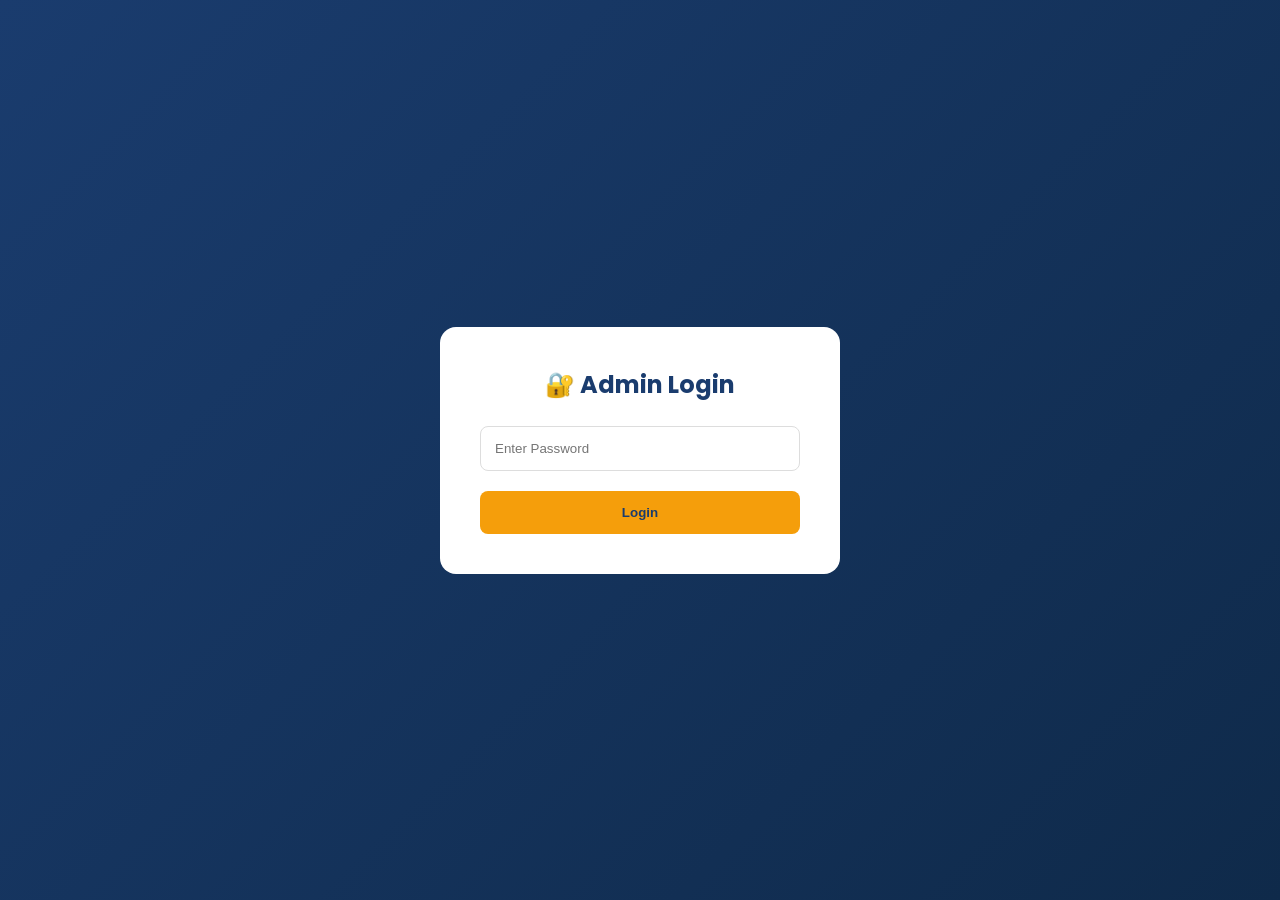
==== backend/templates/admin.html @ 284197f6 "MTechify Labs - Initial Deploy" ====
<!-- backend/templates/admin.html -->
<!DOCTYPE html>
<html lang="en">
<head>
    <meta charset="UTF-8">
    <meta name="viewport" content="width=device-width, initial-scale=1.0">
    <title>MTechify  Admin Dashboard</title>
    <link href="https://fonts.googleapis.com/css2?family=Poppins:wght@300;400;500;600;700&display=swap" rel="stylesheet">
    <style>
        * { margin: 0; padding: 0; box-sizing: border-box; }
        body { font-family: 'Poppins', sans-serif; background: #f5f7fb; }
        .login-container { min-height: 100vh; display: flex; align-items: center; justify-content: center; background: linear-gradient(135deg, #1A3C6E, #0F2A4A); }
        .login-box { background: white; border-radius: 16px; padding: 40px; width: 100%; max-width: 400px; }
        .login-box h2 { color: #1A3C6E; margin-bottom: 24px; text-align: center; }
        .login-box input { width: 100%; padding: 14px; margin-bottom: 20px; border: 1px solid #ddd; border-radius: 8px; }
        .login-box button { width: 100%; padding: 14px; background: #F59E0B; color: #1A3C6E; border: none; border-radius: 8px; font-weight: 600; cursor: pointer; }
        .dashboard { display: none; }
        .dashboard-header { background: #1A3C6E; color: white; padding: 20px 30px; display: flex; justify-content: space-between; align-items: center; flex-wrap: wrap; }
        .stats-grid { display: grid; grid-template-columns: repeat(auto-fit, minmax(180px, 1fr)); gap: 20px; padding: 30px; }
        .stat-card { background: white; border-radius: 12px; padding: 20px; box-shadow: 0 2px 10px rgba(0,0,0,0.1); }
        .stat-card h3 { font-size: 14px; color: #666; margin-bottom: 10px; }
        .stat-card .number { font-size: 32px; font-weight: 700; color: #1A3C6E; }
        .section { background: white; margin: 20px 30px; border-radius: 12px; padding: 20px; overflow-x: auto; }
        .section h2 { color: #1A3C6E; margin-bottom: 20px; font-size: 20px; }
        table { width: 100%; border-collapse: collapse; min-width: 500px; }
        th, td { padding: 12px; text-align: left; border-bottom: 1px solid #eee; }
        th { background: #f8f9fa; font-weight: 600; }
        .badge { padding: 4px 8px; border-radius: 20px; font-size: 12px; }
        .badge-pending { background: #ffc107; color: #333; }
        .badge-approved { background: #28a745; color: white; }
        .btn-approve { background: #28a745; color: white; border: none; padding: 5px 12px; border-radius: 4px; cursor: pointer; }
        .logout-btn { background: #dc3545; color: white; border: none; padding: 8px 20px; border-radius: 8px; cursor: pointer; }
        .refresh-btn { background: #17a2b8; color: white; border: none; padding: 8px 20px; border-radius: 8px; cursor: pointer; margin-right: 10px; }
        @media (max-width: 768px) { .stats-grid { padding: 15px; } .section { margin: 15px; padding: 15px; } th, td { font-size: 12px; padding: 8px; } }
    </style>
</head>
<body>

<div id="loginPage" class="login-container">
    <div class="login-box">
        <h2>🔐 Admin Login</h2>
        <input type="password" id="adminPassword" placeholder="Enter Password">
        <button onclick="login()">Login</button>
    </div>
</div>

<div id="dashboard" class="dashboard">
    <div class="dashboard-header">
        <h1>📊 MTechify Labs Dashboard</h1>
        <div>
            <button class="refresh-btn" onclick="loadDashboard()">🔄 Refresh</button>
            <button class="logout-btn" onclick="logout()">Logout</button>
        </div>
    </div>
    
    <div class="stats-grid" id="statsGrid"></div>
    
    <div class="section">
        <h2>📞 Contact Form Submissions</h2>
        <div id="contactsTable"></div>
    </div>
    
    <div class="section">
        <h2>⭐ Client Reviews</h2>
        <div id="reviewsTable"></div>
    </div>
    
    <div class="section">
        <h2>💼 Job Candidates</h2>
        <div id="candidatesTable"></div>
    </div>
    
    <div class="section">
        <h2>👥 Recent Visitors</h2>
        <div id="visitorsTable"></div>
    </div>
</div>

<script>
    const API_URL = 'http://localhost:8001';
    
    function login() {
        const pwd = document.getElementById('adminPassword').value;
        if (pwd === 'mtechify2026') {
            localStorage.setItem('admin_auth', 'logged_in');
            document.getElementById('loginPage').style.display = 'none';
            document.getElementById('dashboard').style.display = 'block';
            loadDashboard();
        } else {
            alert('Wrong password!');
        }
    }
    
    function logout() {
        localStorage.removeItem('admin_auth');
        document.getElementById('loginPage').style.display = 'flex';
        document.getElementById('dashboard').style.display = 'none';
    }
    
    async function loadDashboard() {
        try {
            const response = await fetch(`${API_URL}/api/admin/data?password=mtechify2026`);
            const data = await response.json();
            
            // Stats Cards
            document.getElementById('statsGrid').innerHTML = `
                <div class="stat-card"><h3>📞 Total Contacts</h3><div class="number">${data.stats?.total_contacts || 0}</div></div>
                <div class="stat-card"><h3>⭐ Total Reviews</h3><div class="number">${data.stats?.total_reviews || 0}</div></div>
                <div class="stat-card"><h3>⏳ Pending Reviews</h3><div class="number">${data.stats?.pending_reviews || 0}</div></div>
                <div class="stat-card"><h3>✅ Approved Reviews</h3><div class="number">${data.stats?.approved_reviews || 0}</div></div>
                <div class="stat-card"><h3>💼 Job Candidates</h3><div class="number">${data.stats?.total_candidates || 0}</div></div>
                <div class="stat-card"><h3>👥 Total Visitors</h3><div class="number">${data.stats?.total_visitors || 0}</div></div>
            `;
            
            // Contacts Table
            if (data.contacts && data.contacts.length) {
                document.getElementById('contactsTable').innerHTML = `
                    <table><thead><tr><th>ID</th><th>Name</th><th>Email</th><th>Phone</th><th>Service</th><th>Message</th><th>Date</th></tr></thead>
                    <tbody>${data.contacts.map(c => `<tr><td>${c.id}</td><td>${c.name}</td><td>${c.email}</td><td>${c.phone}</td><td>${c.service}</td><td>${(c.message || '').substring(0, 50)}...</td><td>${(c.created_at || '').split(' ')[0]}</td></tr>`).join('')}</tbody></table>
                `;
            } else {
                document.getElementById('contactsTable').innerHTML = '<p>No contacts yet.</p>';
            }
            
            // Reviews Table
            if (data.reviews && data.reviews.length) {
                document.getElementById('reviewsTable').innerHTML = `
                    <table><thead><tr><th>ID</th><th>Client</th><th>Rating</th><th>Review</th><th>Status</th><th>Action</th></tr></thead>
                    <tbody>${data.reviews.map(r => `
                        <tr>
                            <td>${r.id}</td><td>${r.client_name}</td><td>${'⭐'.repeat(r.rating)}</td>
                            <td>${(r.review_text || '').substring(0, 80)}...</td>
                            <td><span class="badge ${r.status === 'approved' ? 'badge-approved' : 'badge-pending'}">${r.status}</span></td>
                            <td>${r.status !== 'approved' ? `<button class="btn-approve" onclick="approveReview(${r.id})">Approve</button>` : '✓'}</td>
                        </tr>
                    `).join('')}</tbody></table>
                `;
            } else {
                document.getElementById('reviewsTable').innerHTML = '<p>No reviews yet.</p>';
            }
            
            // Candidates Table
            if (data.candidates && data.candidates.length) {
                document.getElementById('candidatesTable').innerHTML = `
                    <table><thead><tr><th>ID</th><th>Name</th><th>Expertise</th><th>WhatsApp</th><th>Experience</th><th>Status</th></tr></thead>
                    <tbody>${data.candidates.map(c => `<tr><td>${c.id}</td><td>${c.name}</td><td>${c.expertise}</td><td>${c.whatsapp}</td><td>${c.experience || 'N/A'}</td><td>${c.status}</td></tr>`).join('')}</tbody></table>
                `;
            } else {
                document.getElementById('candidatesTable').innerHTML = '<p>No candidates yet.</p>';
            }
            
            // Visitors Table
            if (data.visitors && data.visitors.length) {
                document.getElementById('visitorsTable').innerHTML = `
                    <table><thead><tr><th>IP</th><th>Page</th><th>Device</th><th>Time</th></tr></thead>
                    <tbody>${data.visitors.map(v => `<tr><td>${v.ip}</td><td>${v.page}</td><td>${v.device}</td><td>${v.time}</td></tr>`).slice(0, 20).join('')}</tbody></table>
                `;
            } else {
                document.getElementById('visitorsTable').innerHTML = '<p>No visitors tracked yet.</p>';
            }
        } catch (err) {
            console.error('Error:', err);
            document.getElementById('statsGrid').innerHTML = '<div class="stat-card"><h3>Error loading data</h3><div class="number">!</div></div>';
        }
    }
    
    async function approveReview(id) {
        try {
            const response = await fetch(`${API_URL}/api/admin/approve-review/${id}?password=mtechify2026`);
            if (response.ok) {
                alert('Review approved!');
                loadDashboard();
            } else {
                alert('Error approving review');
            }
        } catch (err) {
            alert('Error: ' + err.message);
        }
    }
    
    // Auto-check login
    if (localStorage.getItem('admin_auth') === 'logged_in') {
        document.getElementById('loginPage').style.display = 'none';
        document.getElementById('dashboard').style.display = 'block';
        loadDashboard();
    }
</script>
</body>
</html>
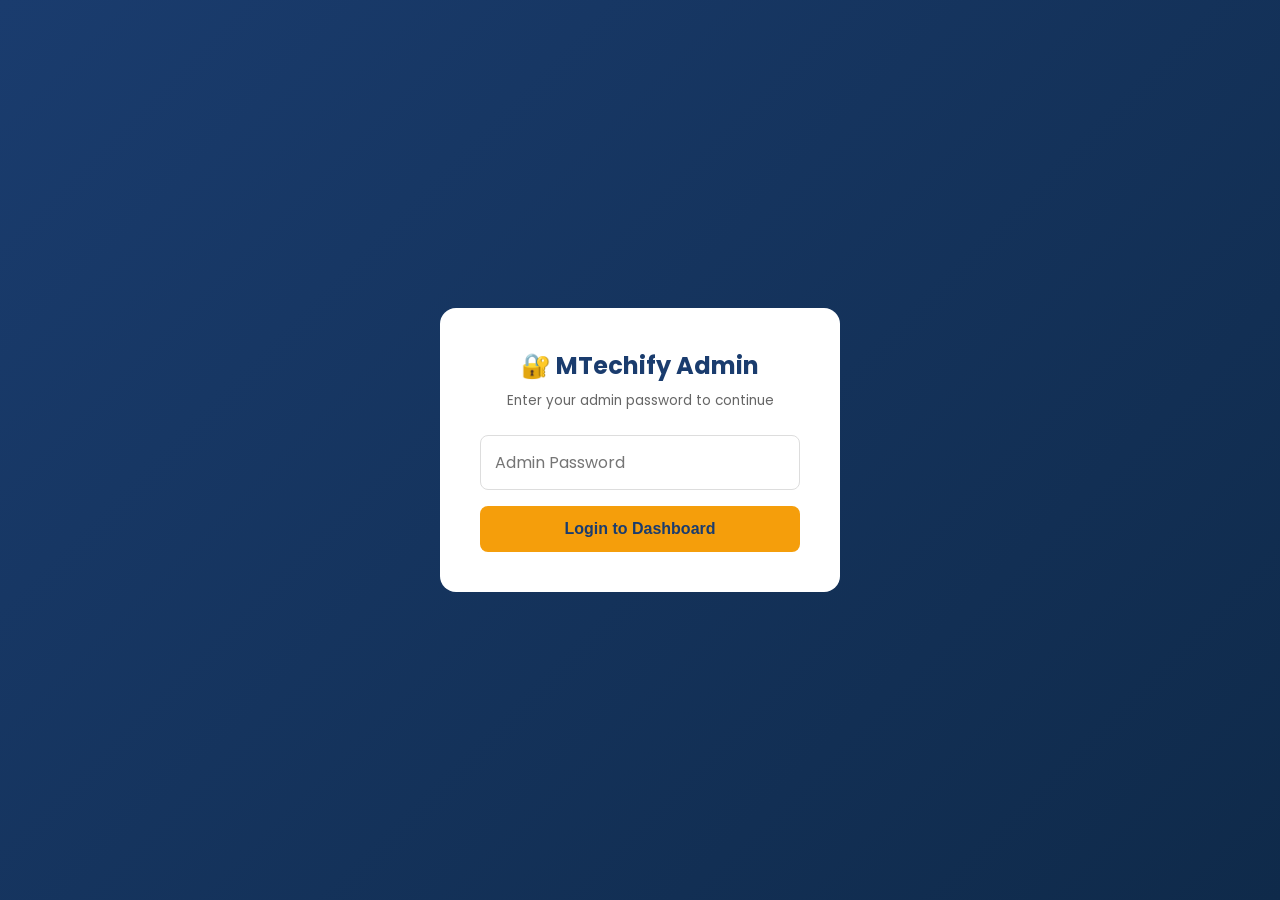
==== commit 7e142e40: "feat: dynamic services pricing admin panel complete" ====
--- a/backend/templates/admin.html
+++ b/backend/templates/admin.html
@@ -1,189 +1,532 @@
+<!-- backend/templates/admin.html -->
 <!-- backend/templates/admin.html -->
 <!DOCTYPE html>
 <html lang="en">
 <head>
     <meta charset="UTF-8">
     <meta name="viewport" content="width=device-width, initial-scale=1.0">
-    <title>MTechify  Admin Dashboard</title>
+    <title>MTechify Admin Dashboard</title>
     <link href="https://fonts.googleapis.com/css2?family=Poppins:wght@300;400;500;600;700&display=swap" rel="stylesheet">
     <style>
         * { margin: 0; padding: 0; box-sizing: border-box; }
         body { font-family: 'Poppins', sans-serif; background: #f5f7fb; }
         .login-container { min-height: 100vh; display: flex; align-items: center; justify-content: center; background: linear-gradient(135deg, #1A3C6E, #0F2A4A); }
-        .login-box { background: white; border-radius: 16px; padding: 40px; width: 100%; max-width: 400px; }
-        .login-box h2 { color: #1A3C6E; margin-bottom: 24px; text-align: center; }
-        .login-box input { width: 100%; padding: 14px; margin-bottom: 20px; border: 1px solid #ddd; border-radius: 8px; }
-        .login-box button { width: 100%; padding: 14px; background: #F59E0B; color: #1A3C6E; border: none; border-radius: 8px; font-weight: 600; cursor: pointer; }
+        .login-box { background: white; border-radius: 16px; padding: 40px; width: 100%; max-width: 400px; text-align: center; }
+        .login-box h2 { color: #1A3C6E; margin-bottom: 8px; }
+        .login-box p { color: #666; font-size: 0.85rem; margin-bottom: 24px; }
+        .login-box input { width: 100%; padding: 14px; margin-bottom: 16px; border: 1px solid #ddd; border-radius: 8px; font-family: inherit; font-size: 1rem; }
+        .login-box button { width: 100%; padding: 14px; background: #F59E0B; color: #1A3C6E; border: none; border-radius: 8px; font-weight: 700; cursor: pointer; font-size: 1rem; }
         .dashboard { display: none; }
-        .dashboard-header { background: #1A3C6E; color: white; padding: 20px 30px; display: flex; justify-content: space-between; align-items: center; flex-wrap: wrap; }
-        .stats-grid { display: grid; grid-template-columns: repeat(auto-fit, minmax(180px, 1fr)); gap: 20px; padding: 30px; }
-        .stat-card { background: white; border-radius: 12px; padding: 20px; box-shadow: 0 2px 10px rgba(0,0,0,0.1); }
-        .stat-card h3 { font-size: 14px; color: #666; margin-bottom: 10px; }
-        .stat-card .number { font-size: 32px; font-weight: 700; color: #1A3C6E; }
-        .section { background: white; margin: 20px 30px; border-radius: 12px; padding: 20px; overflow-x: auto; }
-        .section h2 { color: #1A3C6E; margin-bottom: 20px; font-size: 20px; }
-        table { width: 100%; border-collapse: collapse; min-width: 500px; }
-        th, td { padding: 12px; text-align: left; border-bottom: 1px solid #eee; }
-        th { background: #f8f9fa; font-weight: 600; }
-        .badge { padding: 4px 8px; border-radius: 20px; font-size: 12px; }
-        .badge-pending { background: #ffc107; color: #333; }
-        .badge-approved { background: #28a745; color: white; }
-        .btn-approve { background: #28a745; color: white; border: none; padding: 5px 12px; border-radius: 4px; cursor: pointer; }
-        .logout-btn { background: #dc3545; color: white; border: none; padding: 8px 20px; border-radius: 8px; cursor: pointer; }
-        .refresh-btn { background: #17a2b8; color: white; border: none; padding: 8px 20px; border-radius: 8px; cursor: pointer; margin-right: 10px; }
-        @media (max-width: 768px) { .stats-grid { padding: 15px; } .section { margin: 15px; padding: 15px; } th, td { font-size: 12px; padding: 8px; } }
+        .dashboard-header { background: #1A3C6E; color: white; padding: 16px 28px; display: flex; justify-content: space-between; align-items: center; flex-wrap: wrap; gap: 12px; }
+        .dashboard-header h1 { font-size: 1.2rem; }
+        .header-btns { display: flex; gap: 10px; }
+        .btn-refresh { background: #17a2b8; color: white; border: none; padding: 8px 16px; border-radius: 8px; cursor: pointer; font-size: 0.85rem; }
+        .btn-logout { background: #dc3545; color: white; border: none; padding: 8px 16px; border-radius: 8px; cursor: pointer; font-size: 0.85rem; }
+        .tabs { display: flex; background: white; border-bottom: 2px solid #e5e7eb; padding: 0 28px; overflow-x: auto; }
+        .tab-btn { padding: 14px 20px; border: none; background: none; cursor: pointer; font-family: inherit; font-size: 0.9rem; font-weight: 500; color: #6B7280; border-bottom: 3px solid transparent; margin-bottom: -2px; white-space: nowrap; transition: all 0.2s; }
+        .tab-btn.active { color: #1A3C6E; border-bottom-color: #F59E0B; font-weight: 600; }
+        .tab-content { display: none; }
+        .tab-content.active { display: block; }
+        .stats-grid { display: grid; grid-template-columns: repeat(auto-fit, minmax(160px, 1fr)); gap: 16px; padding: 24px 28px; }
+        .stat-card { background: white; border-radius: 12px; padding: 18px; box-shadow: 0 2px 8px rgba(0,0,0,0.08); border-left: 4px solid #F59E0B; }
+        .stat-card h3 { font-size: 0.78rem; color: #666; margin-bottom: 8px; }
+        .stat-card .number { font-size: 2rem; font-weight: 700; color: #1A3C6E; }
+        .section { background: white; margin: 20px 28px; border-radius: 12px; padding: 22px; overflow-x: auto; box-shadow: 0 2px 8px rgba(0,0,0,0.06); }
+        .section-header { display: flex; justify-content: space-between; align-items: center; margin-bottom: 18px; flex-wrap: wrap; gap: 10px; }
+        .section h2 { color: #1A3C6E; font-size: 1.1rem; }
+        table { width: 100%; border-collapse: collapse; min-width: 480px; }
+        th, td { padding: 11px 12px; text-align: left; border-bottom: 1px solid #f0f0f0; font-size: 0.88rem; }
+        th { background: #f8f9fa; font-weight: 600; color: #374151; }
+        tr:hover td { background: #fafafa; }
+        .badge { padding: 4px 10px; border-radius: 20px; font-size: 0.75rem; font-weight: 600; }
+        .badge-active { background: #d1fae5; color: #065f46; }
+        .badge-soon { background: #f3f4f6; color: #6B7280; }
+        .badge-pending { background: #fef3c7; color: #92400e; }
+        .badge-approved { background: #d1fae5; color: #065f46; }
+        .badge-permanent { background: #dbeafe; color: #1e40af; font-size: 0.7rem; }
+        .btn-sm { padding: 5px 12px; border-radius: 6px; border: none; cursor: pointer; font-size: 0.8rem; font-weight: 600; }
+        .btn-toggle-active { background: #fef3c7; color: #92400e; }
+        .btn-toggle-soon { background: #d1fae5; color: #065f46; }
+        .btn-approve { background: #28a745; color: white; }
+        .btn-edit { background: #F59E0B; color: #1A3C6E; }
+        .btn-delete { background: #fee2e2; color: #dc2626; }
+        .btn-add { background: #1A3C6E; color: white; padding: 9px 18px; border-radius: 8px; border: none; cursor: pointer; font-weight: 600; font-size: 0.88rem; }
+        .btn-save { background: #F59E0B; color: #1A3C6E; padding: 10px 22px; border-radius: 8px; border: none; cursor: pointer; font-weight: 700; width: 100%; margin-top: 8px; }
+        .modal-overlay { display: none; position: fixed; inset: 0; background: rgba(0,0,0,0.5); z-index: 9999; align-items: center; justify-content: center; padding: 20px; }
+        .modal-overlay.open { display: flex; }
+        .modal { background: white; border-radius: 16px; padding: 28px; width: 100%; max-width: 500px; max-height: 90vh; overflow-y: auto; }
+        .modal h3 { color: #1A3C6E; margin-bottom: 20px; font-size: 1.1rem; }
+        .modal label { display: block; font-size: 0.85rem; font-weight: 600; color: #374151; margin-bottom: 5px; margin-top: 14px; }
+        .modal input, .modal select, .modal textarea { width: 100%; padding: 10px 14px; border: 1px solid #d1d5db; border-radius: 8px; font-family: inherit; font-size: 0.9rem; }
+        .modal textarea { resize: vertical; min-height: 80px; }
+        .modal-btns { display: flex; gap: 10px; margin-top: 20px; }
+        .btn-cancel { background: #f3f4f6; color: #374151; padding: 10px 22px; border-radius: 8px; border: none; cursor: pointer; font-weight: 600; flex: 1; }
+        #adminToast { position: fixed; bottom: 30px; left: 50%; transform: translateX(-50%); padding: 12px 24px; border-radius: 8px; color: white; font-weight: 600; font-size: 0.9rem; z-index: 99999; display: none; box-shadow: 0 4px 16px rgba(0,0,0,0.2); }
+        @media (max-width: 768px) { .stats-grid { padding: 16px; } .section { margin: 14px; padding: 16px; } th, td { font-size: 0.78rem; padding: 8px; } .tabs { padding: 0 14px; } }
     </style>
 </head>
 <body>
 
 <div id="loginPage" class="login-container">
     <div class="login-box">
-        <h2>🔐 Admin Login</h2>
-        <input type="password" id="adminPassword" placeholder="Enter Password">
-        <button onclick="login()">Login</button>
+        <h2>🔐 MTechify Admin</h2>
+        <p>Enter your admin password to continue</p>
+        <input type="password" id="adminPassword" placeholder="Admin Password" onkeydown="if(event.key==='Enter') login()">
+        <button onclick="login()">Login to Dashboard</button>
     </div>
 </div>
 
 <div id="dashboard" class="dashboard">
     <div class="dashboard-header">
-        <h1>📊 MTechify Labs Dashboard</h1>
-        <div>
-            <button class="refresh-btn" onclick="loadDashboard()">🔄 Refresh</button>
-            <button class="logout-btn" onclick="logout()">Logout</button>
-        </div>
-    </div>
-    
-    <div class="stats-grid" id="statsGrid"></div>
-    
-    <div class="section">
-        <h2>📞 Contact Form Submissions</h2>
-        <div id="contactsTable"></div>
-    </div>
-    
-    <div class="section">
-        <h2>⭐ Client Reviews</h2>
-        <div id="reviewsTable"></div>
-    </div>
-    
-    <div class="section">
-        <h2>💼 Job Candidates</h2>
-        <div id="candidatesTable"></div>
-    </div>
-    
-    <div class="section">
-        <h2>👥 Recent Visitors</h2>
-        <div id="visitorsTable"></div>
+        <h1>📊 MTechify Labs — Admin Dashboard</h1>
+        <div class="header-btns">
+            <button class="btn-refresh" onclick="loadAll()">🔄 Refresh</button>
+            <button class="btn-logout" onclick="logout()">Logout</button>
+        </div>
+    </div>
+
+    <div class="tabs">
+        <button class="tab-btn active" onclick="switchTab('overview',this)">📊 Overview</button>
+        <button class="tab-btn" onclick="switchTab('services',this)">⚙️ Services</button>
+        <button class="tab-btn" onclick="switchTab('pricing',this)">💰 Pricing</button>
+        <button class="tab-btn" onclick="switchTab('contacts',this)">📞 Contacts</button>
+        <button class="tab-btn" onclick="switchTab('reviews',this)">⭐ Reviews</button>
+        <button class="tab-btn" onclick="switchTab('candidates',this)">💼 Candidates</button>
+        <button class="tab-btn" onclick="switchTab('visitors',this)">👥 Visitors</button>
+    </div>
+
+    <div id="tab-overview" class="tab-content active">
+        <div class="stats-grid" id="statsGrid"></div>
+        <div class="section">
+            <h2>📋 Welcome</h2>
+            <p style="color:#666;margin-top:8px;font-size:0.9rem;">Use the tabs above to manage services, pricing, contacts, reviews, and more.</p>
+        </div>
+    </div>
+
+    <div id="tab-services" class="tab-content">
+        <div class="section">
+            <div class="section-header">
+                <h2>⚙️ Services Manager</h2>
+                <button class="btn-add" onclick="openModal('modalAddService')">+ Add New Service</button>
+            </div>
+            <p style="color:#666;font-size:0.85rem;margin-bottom:16px;">🔒 Permanent services cannot be deleted. Toggle Active/Coming Soon anytime.</p>
+            <div id="servicesTableWrapper"></div>
+        </div>
+    </div>
+
+    <div id="tab-pricing" class="tab-content">
+        <div class="section">
+            <div class="section-header">
+                <h2>💰 Pricing Manager</h2>
+                <button class="btn-add" onclick="openModal('modalAddPricing')">+ Add Package</button>
+            </div>
+            <div style="margin-bottom:16px;">
+                <label style="font-size:0.85rem;font-weight:600;color:#374151;">Filter: </label>
+                <select id="pricingFilter" onchange="renderPricingTable()" style="margin-left:10px;padding:6px 12px;border:1px solid #ddd;border-radius:6px;font-family:inherit;">
+                    <option value="all">All Services</option>
+                    <option value="graphic_design">Graphic Design</option>
+                    <option value="web_development">Web Development</option>
+                    <option value="erp_software">ERP Software</option>
+                    <option value="social_media">Social Media</option>
+                    <option value="ai_automation">AI Automation</option>
+                    <option value="custom_software">Custom Software</option>
+                </select>
+            </div>
+            <div id="pricingTableWrapper"></div>
+        </div>
+    </div>
+
+    <div id="tab-contacts" class="tab-content">
+        <div class="section">
+            <h2>📞 Contact Submissions</h2>
+            <div id="contactsTable" style="margin-top:16px;"></div>
+        </div>
+    </div>
+
+    <div id="tab-reviews" class="tab-content">
+        <div class="section">
+            <h2>⭐ Client Reviews</h2>
+            <div id="reviewsTable" style="margin-top:16px;"></div>
+        </div>
+    </div>
+
+    <div id="tab-candidates" class="tab-content">
+        <div class="section">
+            <h2>💼 Job Candidates</h2>
+            <div id="candidatesTable" style="margin-top:16px;"></div>
+        </div>
+    </div>
+
+    <div id="tab-visitors" class="tab-content">
+        <div class="section">
+            <h2>👥 Recent Visitors</h2>
+            <div id="visitorsTable" style="margin-top:16px;"></div>
+        </div>
     </div>
 </div>
 
+<!-- ADD SERVICE MODAL -->
+<div id="modalAddService" class="modal-overlay">
+    <div class="modal">
+        <h3>➕ Add New Service</h3>
+        <label>Service Key (unique, no spaces e.g. video_editing)</label>
+        <input type="text" id="newSvcKey" placeholder="e.g. video_editing">
+        <label>Service Name</label>
+        <input type="text" id="newSvcName" placeholder="e.g. Video Editing">
+        <label>Icon (emoji)</label>
+        <input type="text" id="newSvcIcon" placeholder="🎬" maxlength="5">
+        <label>Description</label>
+        <textarea id="newSvcDesc" placeholder="Brief description..."></textarea>
+        <label>Status</label>
+        <select id="newSvcStatus">
+            <option value="coming_soon">Coming Soon</option>
+            <option value="active">Active</option>
+        </select>
+        <div class="modal-btns">
+            <button class="btn-cancel" onclick="closeModal('modalAddService')">Cancel</button>
+            <button class="btn-save" onclick="addService()">Add Service</button>
+        </div>
+    </div>
+</div>
+
+<!-- ADD PRICING MODAL -->
+<div id="modalAddPricing" class="modal-overlay">
+    <div class="modal">
+        <h3>➕ Add Pricing Package</h3>
+        <label>Service</label>
+        <select id="newPkgService">
+            <option value="graphic_design">Graphic Design</option>
+            <option value="web_development">Web Development</option>
+            <option value="erp_software">ERP Software</option>
+            <option value="social_media">Social Media</option>
+            <option value="ai_automation">AI Automation</option>
+            <option value="custom_software">Custom Software</option>
+        </select>
+        <label>Package Name</label>
+        <input type="text" id="newPkgName" placeholder="e.g. Starter Package">
+        <label>Price (PKR)</label>
+        <input type="number" id="newPkgPrice" placeholder="e.g. 2000">
+        <label>Description</label>
+        <input type="text" id="newPkgDesc" placeholder="Short description">
+        <label>Features (one per line)</label>
+        <textarea id="newPkgFeatures" placeholder="Logo Design&#10;Business Card&#10;Letterhead"></textarea>
+        <label>Mark as Popular?</label>
+        <select id="newPkgPopular">
+            <option value="0">No</option>
+            <option value="1">Yes - Show Best Value Badge</option>
+        </select>
+        <div class="modal-btns">
+            <button class="btn-cancel" onclick="closeModal('modalAddPricing')">Cancel</button>
+            <button class="btn-save" onclick="addPricing()">Add Package</button>
+        </div>
+    </div>
+</div>
+
+<!-- EDIT PRICING MODAL -->
+<div id="modalEditPricing" class="modal-overlay">
+    <div class="modal">
+        <h3>✏️ Edit Pricing Package</h3>
+        <input type="hidden" id="editPkgId">
+        <label>Package Name</label>
+        <input type="text" id="editPkgName">
+        <label>Price (PKR)</label>
+        <input type="number" id="editPkgPrice">
+        <label>Description</label>
+        <input type="text" id="editPkgDesc">
+        <label>Features (one per line)</label>
+        <textarea id="editPkgFeatures"></textarea>
+        <label>Mark as Popular?</label>
+        <select id="editPkgPopular">
+            <option value="0">No</option>
+            <option value="1">Yes - Show Best Value Badge</option>
+        </select>
+        <div class="modal-btns">
+            <button class="btn-cancel" onclick="closeModal('modalEditPricing')">Cancel</button>
+            <button class="btn-save" onclick="savePricing()">Save Changes</button>
+        </div>
+    </div>
+</div>
+
+<div id="adminToast"></div>
+
 <script>
-    const API_URL = 'http://localhost:8001';
-    
-    function login() {
-        const pwd = document.getElementById('adminPassword').value;
-        if (pwd === 'mtechify2026') {
-            localStorage.setItem('admin_auth', 'logged_in');
-            document.getElementById('loginPage').style.display = 'none';
-            document.getElementById('dashboard').style.display = 'block';
-            loadDashboard();
-        } else {
-            alert('Wrong password!');
-        }
-    }
-    
-    function logout() {
-        localStorage.removeItem('admin_auth');
-        document.getElementById('loginPage').style.display = 'flex';
-        document.getElementById('dashboard').style.display = 'none';
-    }
-    
-    async function loadDashboard() {
-        try {
-            const response = await fetch(`${API_URL}/api/admin/data?password=mtechify2026`);
-            const data = await response.json();
-            
-            // Stats Cards
-            document.getElementById('statsGrid').innerHTML = `
-                <div class="stat-card"><h3>📞 Total Contacts</h3><div class="number">${data.stats?.total_contacts || 0}</div></div>
-                <div class="stat-card"><h3>⭐ Total Reviews</h3><div class="number">${data.stats?.total_reviews || 0}</div></div>
-                <div class="stat-card"><h3>⏳ Pending Reviews</h3><div class="number">${data.stats?.pending_reviews || 0}</div></div>
-                <div class="stat-card"><h3>✅ Approved Reviews</h3><div class="number">${data.stats?.approved_reviews || 0}</div></div>
-                <div class="stat-card"><h3>💼 Job Candidates</h3><div class="number">${data.stats?.total_candidates || 0}</div></div>
-                <div class="stat-card"><h3>👥 Total Visitors</h3><div class="number">${data.stats?.total_visitors || 0}</div></div>
-            `;
-            
-            // Contacts Table
-            if (data.contacts && data.contacts.length) {
-                document.getElementById('contactsTable').innerHTML = `
-                    <table><thead><tr><th>ID</th><th>Name</th><th>Email</th><th>Phone</th><th>Service</th><th>Message</th><th>Date</th></tr></thead>
-                    <tbody>${data.contacts.map(c => `<tr><td>${c.id}</td><td>${c.name}</td><td>${c.email}</td><td>${c.phone}</td><td>${c.service}</td><td>${(c.message || '').substring(0, 50)}...</td><td>${(c.created_at || '').split(' ')[0]}</td></tr>`).join('')}</tbody></table>
-                `;
-            } else {
-                document.getElementById('contactsTable').innerHTML = '<p>No contacts yet.</p>';
-            }
-            
-            // Reviews Table
-            if (data.reviews && data.reviews.length) {
-                document.getElementById('reviewsTable').innerHTML = `
-                    <table><thead><tr><th>ID</th><th>Client</th><th>Rating</th><th>Review</th><th>Status</th><th>Action</th></tr></thead>
-                    <tbody>${data.reviews.map(r => `
-                        <tr>
-                            <td>${r.id}</td><td>${r.client_name}</td><td>${'⭐'.repeat(r.rating)}</td>
-                            <td>${(r.review_text || '').substring(0, 80)}...</td>
-                            <td><span class="badge ${r.status === 'approved' ? 'badge-approved' : 'badge-pending'}">${r.status}</span></td>
-                            <td>${r.status !== 'approved' ? `<button class="btn-approve" onclick="approveReview(${r.id})">Approve</button>` : '✓'}</td>
-                        </tr>
-                    `).join('')}</tbody></table>
-                `;
-            } else {
-                document.getElementById('reviewsTable').innerHTML = '<p>No reviews yet.</p>';
-            }
-            
-            // Candidates Table
-            if (data.candidates && data.candidates.length) {
-                document.getElementById('candidatesTable').innerHTML = `
-                    <table><thead><tr><th>ID</th><th>Name</th><th>Expertise</th><th>WhatsApp</th><th>Experience</th><th>Status</th></tr></thead>
-                    <tbody>${data.candidates.map(c => `<tr><td>${c.id}</td><td>${c.name}</td><td>${c.expertise}</td><td>${c.whatsapp}</td><td>${c.experience || 'N/A'}</td><td>${c.status}</td></tr>`).join('')}</tbody></table>
-                `;
-            } else {
-                document.getElementById('candidatesTable').innerHTML = '<p>No candidates yet.</p>';
-            }
-            
-            // Visitors Table
-            if (data.visitors && data.visitors.length) {
-                document.getElementById('visitorsTable').innerHTML = `
-                    <table><thead><tr><th>IP</th><th>Page</th><th>Device</th><th>Time</th></tr></thead>
-                    <tbody>${data.visitors.map(v => `<tr><td>${v.ip}</td><td>${v.page}</td><td>${v.device}</td><td>${v.time}</td></tr>`).slice(0, 20).join('')}</tbody></table>
-                `;
-            } else {
-                document.getElementById('visitorsTable').innerHTML = '<p>No visitors tracked yet.</p>';
-            }
-        } catch (err) {
-            console.error('Error:', err);
-            document.getElementById('statsGrid').innerHTML = '<div class="stat-card"><h3>Error loading data</h3><div class="number">!</div></div>';
-        }
-    }
-    
-    async function approveReview(id) {
-        try {
-            const response = await fetch(`${API_URL}/api/admin/approve-review/${id}?password=mtechify2026`);
-            if (response.ok) {
-                alert('Review approved!');
-                loadDashboard();
-            } else {
-                alert('Error approving review');
-            }
-        } catch (err) {
-            alert('Error: ' + err.message);
-        }
-    }
-    
-    // Auto-check login
-    if (localStorage.getItem('admin_auth') === 'logged_in') {
-        document.getElementById('loginPage').style.display = 'none';
-        document.getElementById('dashboard').style.display = 'block';
-        loadDashboard();
-    }
+const API_URL = 'http://localhost:8001';
+const PWD = 'mtechify2026';
+let allServices = [];
+let allPricing = [];
+let adminData = {};
+
+function toast(msg, type='success') {
+    const el = document.getElementById('adminToast');
+    el.textContent = msg;
+    el.style.background = type==='success' ? '#16A34A' : type==='error' ? '#dc2626' : '#1A3C6E';
+    el.style.display = 'block';
+    setTimeout(() => el.style.display='none', 3000);
+}
+
+function login() {
+    const pwd = document.getElementById('adminPassword').value;
+    if (pwd === PWD) {
+        localStorage.setItem('admin_auth','yes');
+        document.getElementById('loginPage').style.display='none';
+        document.getElementById('dashboard').style.display='block';
+        loadAll();
+    } else { toast('Wrong password!','error'); }
+}
+
+function logout() { localStorage.removeItem('admin_auth'); location.reload(); }
+
+function switchTab(name, btn) {
+    document.querySelectorAll('.tab-content').forEach(t=>t.classList.remove('active'));
+    document.querySelectorAll('.tab-btn').forEach(b=>b.classList.remove('active'));
+    document.getElementById('tab-'+name).classList.add('active');
+    btn.classList.add('active');
+}
+
+function openModal(id) { document.getElementById(id).classList.add('open'); }
+function closeModal(id) { document.getElementById(id).classList.remove('open'); }
+
+async function loadAll() {
+    await Promise.all([loadAdminData(), loadServicesData(), loadPricingData()]);
+}
+
+async function loadAdminData() {
+    try {
+        const res = await fetch(`${API_URL}/api/admin/data?password=${PWD}`);
+        adminData = await res.json();
+        renderStats(); renderContacts(); renderReviews(); renderCandidates(); renderVisitors();
+    } catch(e) { toast('Error loading data','error'); }
+}
+
+function renderStats() {
+    const s = adminData.stats || {};
+    document.getElementById('statsGrid').innerHTML = `
+        <div class="stat-card"><h3>📞 Total Contacts</h3><div class="number">${s.total_contacts||0}</div></div>
+        <div class="stat-card"><h3>⭐ Total Reviews</h3><div class="number">${s.total_reviews||0}</div></div>
+        <div class="stat-card"><h3>⏳ Pending Reviews</h3><div class="number">${s.pending_reviews||0}</div></div>
+        <div class="stat-card"><h3>✅ Approved Reviews</h3><div class="number">${s.approved_reviews||0}</div></div>
+        <div class="stat-card"><h3>💼 Candidates</h3><div class="number">${s.total_candidates||0}</div></div>
+        <div class="stat-card"><h3>👥 Visitors</h3><div class="number">${s.total_visitors||0}</div></div>`;
+}
+
+async function loadServicesData() {
+    try {
+        const res = await fetch(`${API_URL}/api/services`);
+        const data = await res.json();
+        allServices = data.services || [];
+        renderServicesTable();
+    } catch(e) { toast('Error loading services','error'); }
+}
+
+function renderServicesTable() {
+    const wrap = document.getElementById('servicesTableWrapper');
+    if (!allServices.length) { wrap.innerHTML='<p>No services found.</p>'; return; }
+    wrap.innerHTML = `<table>
+        <thead><tr><th>Icon</th><th>Service</th><th>Description</th><th>Status</th><th>Type</th><th>Actions</th></tr></thead>
+        <tbody>${allServices.map(s=>`<tr>
+            <td style="font-size:1.5rem">${s.icon}</td>
+            <td><strong>${s.service_name}</strong><br><small style="color:#999">${s.service_key}</small></td>
+            <td style="max-width:200px;font-size:0.82rem;color:#555">${(s.description||'').substring(0,70)}...</td>
+            <td><span class="badge ${s.is_active==='active'?'badge-active':'badge-soon'}">${s.is_active==='active'?'✓ Active':'🚀 Coming Soon'}</span></td>
+            <td><span class="badge ${s.is_permanent?'badge-permanent':'badge-soon'}">${s.is_permanent?'🔒 Permanent':'Custom'}</span></td>
+            <td style="display:flex;gap:6px;flex-wrap:wrap">
+                <button class="btn-sm ${s.is_active==='active'?'btn-toggle-active':'btn-toggle-soon'}" onclick="toggleService('${s.service_key}')">
+                    ${s.is_active==='active'?'Set Coming Soon':'Activate'}
+                </button>
+                ${!s.is_permanent?`<button class="btn-sm btn-delete" onclick="deleteService('${s.service_key}','${s.service_name}')">Delete</button>`:''}
+            </td>
+        </tr>`).join('')}</tbody></table>`;
+}
+
+async function toggleService(key) {
+    try {
+        const res = await fetch(`${API_URL}/api/admin/service/toggle`,{
+            method:'POST', headers:{'Content-Type':'application/json'},
+            body: JSON.stringify({password:PWD, service_key:key})
+        });
+        const data = await res.json();
+        toast(`✅ ${data.service}: now ${data.new_status}`);
+        await loadServicesData();
+    } catch(e) { toast('Error toggling service','error'); }
+}
+
+async function addService() {
+    const key = document.getElementById('newSvcKey').value.trim().replace(/\s+/g,'_').toLowerCase();
+    const name = document.getElementById('newSvcName').value.trim();
+    const icon = document.getElementById('newSvcIcon').value.trim() || '🔧';
+    const desc = document.getElementById('newSvcDesc').value.trim();
+    const status = document.getElementById('newSvcStatus').value;
+    if (!key||!name) { toast('Key and name required!','error'); return; }
+    try {
+        const res = await fetch(`${API_URL}/api/admin/service/add`,{
+            method:'POST', headers:{'Content-Type':'application/json'},
+            body: JSON.stringify({password:PWD, service_key:key, service_name:name, icon, description:desc, is_active:status})
+        });
+        const data = await res.json();
+        if (data.success) {
+            toast('✅ Service added!');
+            closeModal('modalAddService');
+            ['newSvcKey','newSvcName','newSvcIcon','newSvcDesc'].forEach(id=>document.getElementById(id).value='');
+            await loadServicesData();
+        } else { toast(data.detail||'Error','error'); }
+    } catch(e) { toast('Error adding service','error'); }
+}
+
+async function deleteService(key, name) {
+    if (!confirm(`Delete "${name}"? This cannot be undone.`)) return;
+    try {
+        const res = await fetch(`${API_URL}/api/admin/service/${key}?password=${PWD}`,{method:'DELETE'});
+        const data = await res.json();
+        if (data.success) { toast('✅ Service deleted'); await loadServicesData(); }
+        else { toast(data.detail||'Cannot delete','error'); }
+    } catch(e) { toast('Error deleting','error'); }
+}
+
+async function loadPricingData() {
+    try {
+        const res = await fetch(`${API_URL}/api/pricing`);
+        const data = await res.json();
+        allPricing = data.packages || [];
+        renderPricingTable();
+    } catch(e) { toast('Error loading pricing','error'); }
+}
+
+function renderPricingTable() {
+    const filter = document.getElementById('pricingFilter')?.value || 'all';
+    const filtered = filter==='all' ? allPricing : allPricing.filter(p=>p.service_key===filter);
+    const wrap = document.getElementById('pricingTableWrapper');
+    if (!filtered.length) { wrap.innerHTML='<p style="color:#666;padding:20px 0">No packages found.</p>'; return; }
+    wrap.innerHTML = `<table>
+        <thead><tr><th>Service</th><th>Package</th><th>Price</th><th>Description</th><th>Popular</th><th>Actions</th></tr></thead>
+        <tbody>${filtered.map(p=>`<tr>
+            <td><span class="badge badge-soon" style="font-size:0.72rem">${p.service_key.replace(/_/g,' ')}</span></td>
+            <td><strong>${p.package_name}</strong></td>
+            <td><strong style="color:#1A3C6E">PKR ${(p.price||0).toLocaleString()}</strong></td>
+            <td style="font-size:0.82rem;color:#555">${p.description||''}</td>
+            <td>${p.is_popular?'🔥 Yes':'—'}</td>
+            <td style="display:flex;gap:6px">
+                <button class="btn-sm btn-edit" onclick='openEditPricing(${p.id},"${p.package_name}",${p.price},"${(p.description||'').replace(/"/g,"'")}",${JSON.stringify(p.features||"[]")},${p.is_popular})'>Edit</button>
+                <button class="btn-sm btn-delete" onclick="deletePricing(${p.id},'${p.package_name}')">Delete</button>
+            </td>
+        </tr>`).join('')}</tbody></table>`;
+}
+
+function openEditPricing(id, name, price, desc, featuresJson, popular) {
+    document.getElementById('editPkgId').value = id;
+    document.getElementById('editPkgName').value = name;
+    document.getElementById('editPkgPrice').value = price;
+    document.getElementById('editPkgDesc').value = desc;
+    document.getElementById('editPkgPopular').value = popular;
+    try {
+        const feats = typeof featuresJson==='string' ? JSON.parse(featuresJson) : featuresJson;
+        document.getElementById('editPkgFeatures').value = Array.isArray(feats) ? feats.join('\n') : '';
+    } catch(e) { document.getElementById('editPkgFeatures').value=''; }
+    openModal('modalEditPricing');
+}
+
+async function savePricing() {
+    const id = document.getElementById('editPkgId').value;
+    const name = document.getElementById('editPkgName').value.trim();
+    const price = parseInt(document.getElementById('editPkgPrice').value)||0;
+    const desc = document.getElementById('editPkgDesc').value.trim();
+    const featuresRaw = document.getElementById('editPkgFeatures').value.trim();
+    const features = JSON.stringify(featuresRaw.split('\n').map(f=>f.trim()).filter(Boolean));
+    const popular = parseInt(document.getElementById('editPkgPopular').value);
+    try {
+        const res = await fetch(`${API_URL}/api/admin/pricing/${id}`,{
+            method:'PUT', headers:{'Content-Type':'application/json'},
+            body: JSON.stringify({password:PWD, package_name:name, price, description:desc, features, is_popular:popular})
+        });
+        const data = await res.json();
+        if (data.success) { toast('✅ Package updated!'); closeModal('modalEditPricing'); await loadPricingData(); }
+        else { toast(data.detail||'Error','error'); }
+    } catch(e) { toast('Error updating','error'); }
+}
+
+async function addPricing() {
+    const svc = document.getElementById('newPkgService').value;
+    const name = document.getElementById('newPkgName').value.trim();
+    const price = parseInt(document.getElementById('newPkgPrice').value)||0;
+    const desc = document.getElementById('newPkgDesc').value.trim();
+    const featuresRaw = document.getElementById('newPkgFeatures').value.trim();
+    const features = JSON.stringify(featuresRaw.split('\n').map(f=>f.trim()).filter(Boolean));
+    const popular = parseInt(document.getElementById('newPkgPopular').value);
+    if (!name||!price) { toast('Name and price required!','error'); return; }
+    try {
+        const res = await fetch(`${API_URL}/api/admin/pricing/add`,{
+            method:'POST', headers:{'Content-Type':'application/json'},
+            body: JSON.stringify({password:PWD, service_key:svc, package_name:name, price, description:desc, features, is_popular:popular})
+        });
+        const data = await res.json();
+        if (data.success) {
+            toast('✅ Package added!');
+            closeModal('modalAddPricing');
+            ['newPkgName','newPkgPrice','newPkgDesc','newPkgFeatures'].forEach(id=>document.getElementById(id).value='');
+            await loadPricingData();
+        } else { toast(data.detail||'Error','error'); }
+    } catch(e) { toast('Error adding package','error'); }
+}
+
+async function deletePricing(id, name) {
+    if (!confirm(`Delete "${name}"?`)) return;
+    try {
+        const res = await fetch(`${API_URL}/api/admin/pricing/${id}?password=${PWD}`,{method:'DELETE'});
+        const data = await res.json();
+        if (data.success) { toast('✅ Deleted'); await loadPricingData(); }
+        else { toast(data.detail||'Error','error'); }
+    } catch(e) { toast('Error deleting','error'); }
+}
+
+function renderContacts() {
+    const el = document.getElementById('contactsTable');
+    const d = adminData.contacts||[];
+    if (!d.length) { el.innerHTML='<p style="color:#666">No contacts yet.</p>'; return; }
+    el.innerHTML = `<table><thead><tr><th>#</th><th>Name</th><th>Phone</th><th>Service</th><th>Message</th><th>Date</th></tr></thead>
+    <tbody>${d.map(c=>`<tr><td>${c.id}</td><td>${c.name}<br><small style="color:#999">${c.email}</small></td><td>${c.phone}</td><td>${c.service}</td><td style="font-size:0.82rem">${(c.message||'').substring(0,60)}...</td><td style="font-size:0.8rem">${(c.created_at||'').split(' ')[0]}</td></tr>`).join('')}</tbody></table>`;
+}
+
+function renderReviews() {
+    const el = document.getElementById('reviewsTable');
+    const d = adminData.reviews||[];
+    if (!d.length) { el.innerHTML='<p style="color:#666">No reviews yet.</p>'; return; }
+    el.innerHTML = `<table><thead><tr><th>#</th><th>Client</th><th>Rating</th><th>Review</th><th>Status</th><th>Action</th></tr></thead>
+    <tbody>${d.map(r=>`<tr>
+        <td>${r.id}</td><td>${r.client_name}</td><td>${'⭐'.repeat(r.rating)}</td>
+        <td style="font-size:0.82rem;max-width:200px">${(r.review_text||'').substring(0,80)}...</td>
+        <td><span class="badge ${r.status==='approved'?'badge-approved':'badge-pending'}">${r.status}</span></td>
+        <td>${r.status!=='approved'?`<button class="btn-sm btn-approve" onclick="approveReview(${r.id})">Approve</button>`:'✓'}</td>
+    </tr>`).join('')}</tbody></table>`;
+}
+
+async function approveReview(id) {
+    try {
+        const res = await fetch(`${API_URL}/api/admin/approve-review/${id}?password=${PWD}`);
+        if (res.ok) { toast('✅ Review approved!'); await loadAdminData(); }
+        else { toast('Error approving','error'); }
+    } catch(e) { toast('Error: '+e.message,'error'); }
+}
+
+function renderCandidates() {
+    const el = document.getElementById('candidatesTable');
+    const d = adminData.candidates||[];
+    if (!d.length) { el.innerHTML='<p style="color:#666">No candidates yet.</p>'; return; }
+    el.innerHTML = `<table><thead><tr><th>#</th><th>Name</th><th>Expertise</th><th>WhatsApp</th><th>Experience</th><th>Status</th></tr></thead>
+    <tbody>${d.map(c=>`<tr><td>${c.id}</td><td>${c.name}</td><td>${c.expertise}</td><td>${c.whatsapp}</td><td>${c.experience||'N/A'}</td><td>${c.status}</td></tr>`).join('')}</tbody></table>`;
+}
+
+function renderVisitors() {
+    const el = document.getElementById('visitorsTable');
+    const d = adminData.visitors||[];
+    if (!d.length) { el.innerHTML='<p style="color:#666">No visitors yet.</p>'; return; }
+    el.innerHTML = `<table><thead><tr><th>IP</th><th>Page</th><th>Device</th><th>Time</th></tr></thead>
+    <tbody>${d.slice(0,30).map(v=>`<tr><td>${v.ip}</td><td>${v.page}</td><td>${v.device}</td><td style="font-size:0.8rem">${v.time}</td></tr>`).join('')}</tbody></table>`;
+}
+
+if (localStorage.getItem('admin_auth')==='yes') {
+    document.getElementById('loginPage').style.display='none';
+    document.getElementById('dashboard').style.display='block';
+    loadAll();
+}
 </script>
 </body>
 </html>
